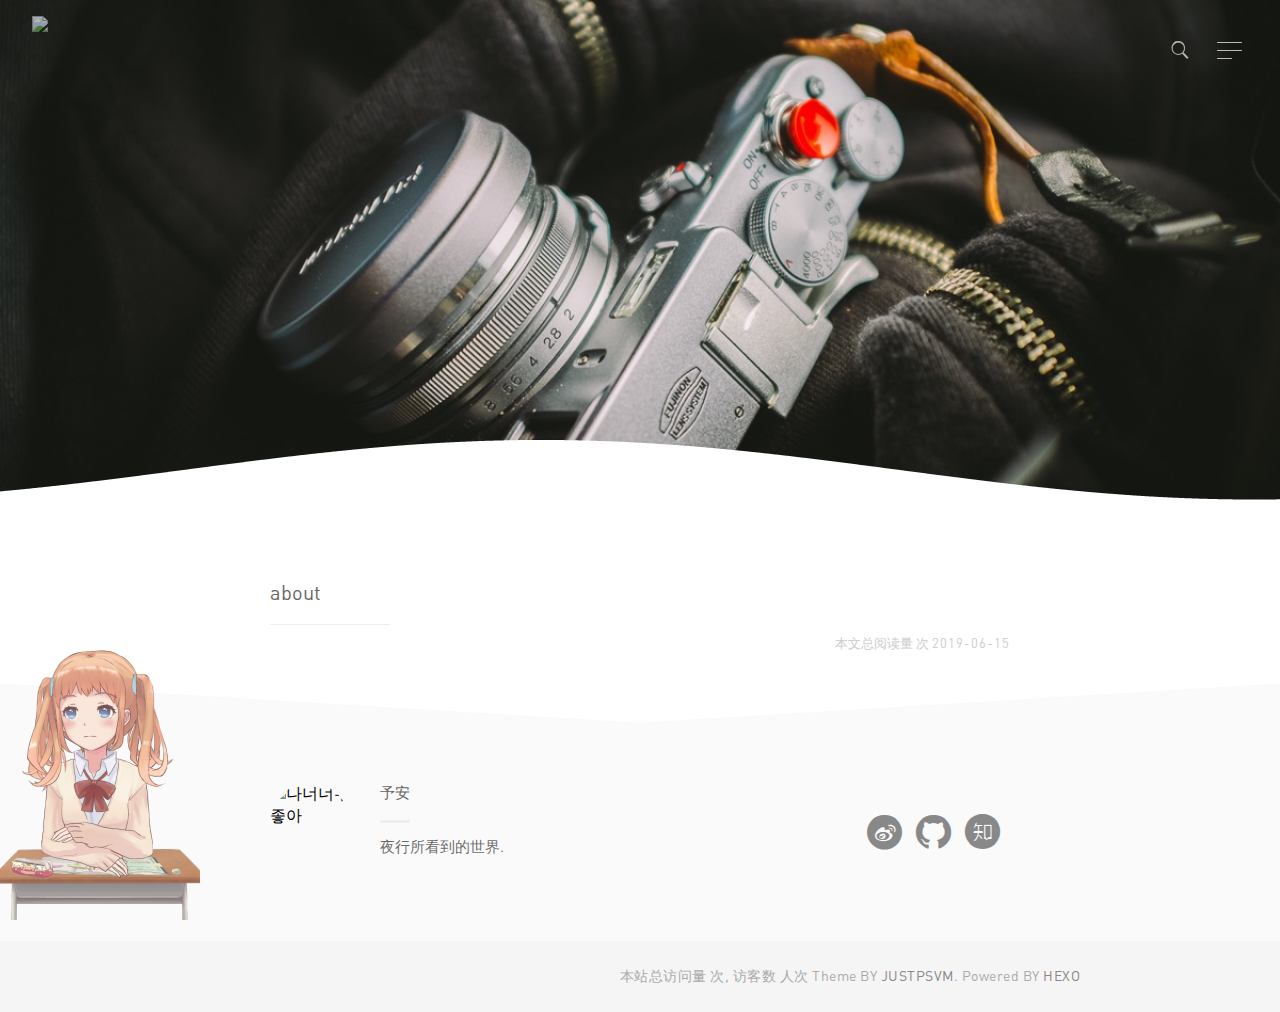
==== about/index.html @ a9973353 "Site updated: 2019-08-25 13:13:54" ====
<!DOCTYPE html>
<html>
  <head><meta name="generator" content="Hexo 3.8.0">
    <meta charset="utf-8">
    
    <title>about | 予安</title>
    <meta name="viewport" content="width=device-width, initial-scale=1, maximum-scale=1">
    
    
      <link rel="icon" href="/d6.png">
    

    <link rel="stylesheet" href="/css/style.css">

    <link rel="stylesheet" href="/js/google-code-prettify/tomorrow-night-eighties.min.css">

  </head>

  <body>
<script src="/live2dw/lib/L2Dwidget.min.js?094cbace49a39548bed64abff5988b05"></script><script>L2Dwidget.init({"pluginRootPath":"live2dw/","pluginJsPath":"lib/","pluginModelPath":"assets/","tagMode":false,"debug":false,"model":{"jsonPath":"/live2dw/assets/assets/shizuku.model.json"},"display":{"position":"left","width":200,"height":350},"mobile":{"show":false},"react":{"opacity":0.7},"log":false});</script><script src="/live2dw/lib/L2Dwidget.min.js?094cbace49a39548bed64abff5988b05"></script><script>L2Dwidget.init({"pluginRootPath":"live2dw/","pluginJsPath":"lib/","pluginModelPath":"assets/","tagMode":false,"debug":false,"model":{"jsonPath":"/live2dw/assets/assets/shizuku.model.json"},"display":{"position":"left","width":200,"height":350},"mobile":{"show":false},"react":{"opacity":0.7},"log":false});</script></body></html>
<header>
	<a id="logo" href="/" title="予安">
	<img src="/d6.png" alt="予安"></a>
	
	
		<!--搜索栏-->
		<i class="js-toggle-search iconfont icon-search"></i>


<form class="js-search search-form search-form--modal" method="get" action="http://gushi.li" role="search">
	<div class="search-form__inner">
		<div>
			<i class="iconfont icon-search"></i>
			<input class="text-input" placeholder="请输入文章关键字" type="search">
		</div>
	</div>
</form>
	

	
		<!--侧边导航栏-->
		<a id="nav-toggle" href="#"><span></span></a>

<nav>
	<div class="menu-top-container">
		<ul id="menu-top" class="menu">
			
				
				<li class="current-menu-item">
					<a href="http://weibo.com/" target="_blank">微博</a>
				</li>
			
		</ul>
	</div>
</nav>
	

</header>
<div class="m-header ">
	<section id="hero1" class="hero">
		<div class="inner">
		</div>
	</section>
	
		<figure class="top-image" data-enable="true"></figure>
	
</div>

<!--文章列表-->
<div class="wrapper">
  
    <!--文章-->
<article>
	
  
    <h1 class="post-title" itemprop="name">
      about
    </h1>
  

	<div class="post-body mb">
		
	</div>
	<div class="meta split">
		
			<span>本文总阅读量 <span id="busuanzi_value_page_pv"></span> 次</span>
		
		<time class="post-date" datetime="2019-06-15T03:48:03.000Z" itemprop="datePublished">2019-06-15</time>
	</div>
</article>

<!--评论-->

	
<div class="ds-thread" data-thread-key data-title="about" data-url="https://lavandola.github.io/about/index.html"></div>
<script type="text/javascript">

var duoshuoQuery = {short_name:"yumemor"};
	(function() {
		var ds = document.createElement('script');
		ds.type = 'text/javascript';ds.async = true;
		ds.src = (document.location.protocol == 'https:' ? 'https:' : 'http:') + '//static.duoshuo.com/embed.js';
		ds.charset = 'UTF-8';
		(document.getElementsByTagName('head')[0]
		 || document.getElementsByTagName('body')[0]).appendChild(ds);
	})();
</script>


  
</div>


  <svg id="bigTriangleColor" width="100%" height="40" viewbox="0 0 100 102" preserveaspectratio="none">
    <path d="M0 0 L50 100 L100 0 Z"/>
  </svg>

  


  <div class="wrapper"></div>





<div class="fat-footer">
	<div class="wrapper">
		<div class="layout layout--center">
			<div class="layout__item palm-mb">
				<div class="media">
					<img class="headimg" src="https://c-ssl.duitang.com/uploads/item/201803/10/20180310125359_PhRS2.png" alt="나너너무좋아">
					<div class="media__body">
						<h4>予安</h4>
						<p class="site-description">夜行所看到的世界.</p>
					</div>
				</div>
				<div class="author-contact">
					<ul>
						
							
							<li>
				        		<a href="http://weibo.com/" target="_blank">
				        			
				        				<i class="iconfont icon-weibo"></i>
				        			
				        		</a>
				        	</li>
						
							
							<li>
				        		<a href="https://lavandola.github.io/" target="_blank">
				        			
				        				<i class="iconfont icon-github"></i>
				        			
				        		</a>
				        	</li>
						
							
							<li>
				        		<a href="https://www.zhihu.com/people/xiao-shi-de-mu-bei/activities" target="_blank">
				        			
										<i class="iconfont icon-zhihu"></i>
				        			
				        		</a>
				        	</li>
						
					</ul>
				</div>
			</div>
		</div>
	</div>
</div>

<footer class="footer" role="contentinfo">
	<div class="wrapper wrapper--wide split split--responsive">
		
			<span>本站总访问量 <span id="busuanzi_value_site_pv"></span> 次, 访客数 <span id="busuanzi_value_site_uv"></span> 人次</span>
		
		<span>Theme BY <a href="http://github.com/justpsvm">JUSTPSVM</a>. Powered BY <a href="http://hexo.io">HEXO </a></span>
	</div>
</footer>

	<!-－这里导入了 lib.js 里面涵盖了 jQuery 等框架 所以注释掉-->
	<!--<script src="http://lib.sinaapp.com/js/jquery/2.0/jquery.min.js"></script>-->
	<script src="/js/lib.js"></script>
	<script src="/js/google-code-prettify/prettify.js"></script>
	<script src="/js/module.js"></script>
	<script src="/js/script.js"></script>
	
		<script async src="http://busuanzi.ibruce.info/busuanzi/2.3/busuanzi.pure.mini.js"></script>
	
	<script type="text/javascript">
		//代码高亮
		$(document).ready(function(){
	 		$('pre').addClass('prettyprint linenums').attr('style', 'overflow:auto;');
   			prettyPrint();
		});
	
	
        <!-- 不蒜子统计 -->
        <span id="busuanzi_container_site_pv">
                本站总访问量<span id="busuanzi_value_site_pv"></span>次
        </span>
        <span class="post-meta-divider">|</span>
        <span id="busuanzi_container_site_uv" style='display:none'>
                本站访客数<span id="busuanzi_value_site_uv"></span>人
        </span>
        <script async src="/busuanzi.ibruce.info/busuanzi/2.3/busuanzi.pure.mini.js"></script>
  

	
	


<canvas class="fireworks" style="position: fixed;left: 0;top: 0;z-index: 1; pointer-events: none;" ></canvas> 
<script type="text/javascript" src="//cdn.bootcss.com/animejs/2.2.0/anime.min.js"></script> 
<script type="text/javascript" src="/js/fireworks.js"></script>
---- css/style.css ----
@font-face {
  font-family: "din";
  src: url("fonts/din.otf") format("opentype");
  font-weight: normal;
}
@font-face {
  font-family: iconfont;
  src: url("fonts/iconfont/iconfont.eot?t=1476587789");
  src: url("fonts/iconfont/iconfont.eot?t=1476587789#iefix") format('embedded-opentype'), url("fonts/iconfont/iconfont.woff?t=1476587789") format('woff'), url("fonts/iconfont/iconfont.ttf?t=1476587789") format('truetype'), url("fonts/iconfont/iconfont.svg?t=1476587789#iconfont") format('svg');
}
.iconfont {
  font-family: iconfont !important;
  font-size: 16px;
  font-style: normal;
  -webkit-font-smoothing: antialiased;
  -webkit-text-stroke-width: 0.2px;
  -moz-osx-font-smoothing: grayscale;
}
.icon-twitter:before {
  content: "\e600";
}
.icon-github:before {
  content: "\ee2c";
}
.icon-next:before {
  content: "\e619";
}
.icon-douban:before {
  content: "\e680";
}
.icon-icon:before {
  content: "\e610";
}
.icon-search:before {
  content: "\348d";
}
.icon-weixin:before {
  content: "\e60d";
}
.icon-weibo:before {
  content: "\e647";
}
.icon-zhihu:before {
  content: "\e63f";
}
* {
  margin: 0;
  padding: 0;
}
html,
body {
  height: 100%;
  width: 100%;
}
html {
  -webkit-box-sizing: border-box;
  -moz-box-sizing: border-box;
  box-sizing: border-box;
}
*,
*:before,
*:after {
  -webkit-box-sizing: inherit;
  -moz-box-sizing: inherit;
  box-sizing: inherit;
}
html {
  box-sizing: border-box;
  -webkit-box-sizing: border-box;
  -moz-box-sizing: border-box;
}
body {
  font-family: din, 'Hiragino Sans GB', 'Microsoft Yahei', Arial, sans-serif;
  font-size: 16px;
  background-color: #fff;
}
h1,
h2,
h3,
h4,
h5,
h6 {
  color: #666;
  font-weight: 300;
}
h1,
h2,
h3,
h4,
h5,
h6,
ul,
ol,
dl,
blockquote,
p,
address,
table,
fieldset,
figure,
pre {
  margin-bottom: 30px;
  margin-bottom: 1.875rem;
}
ol,
li {
  list-style: none;
}
a {
  color: #666;
  text-decoration: none;
}
abbr[title],
dfn[title] {
  cursor: help;
}
u,
ins {
  text-decoration: none;
}
ins {
  border-bottom: 1px solid;
}
@media screen and (max-width: 719px) {
  .p-header .p-image {
    padding-bottom: 73.4375%;
  }
}
.p-header {
  position: relative;
  display: block;
  width: 100%;
}
.p-header .p-image {
  display: block;
  width: 100%;
  padding-bottom: 550px;
  background: center center/cover no-repea;
}
.p-header #wave-canvas {
  position: absolute;
  bottom: -1px;
  left: 0;
  width: 100%;
  height: 100%;
  z-index: 0;
  pointer-events: none;
}
header {
  display: block;
  position: fixed;
  padding: 1em 0;
  top: 0;
  left: 0;
  height: 100px;
  width: 100%;
  -webkit-transition: all 500ms ease-in-out;
  transition: all 500ms ease-in-out;
  z-index: 2;
}
header #logo img {
  text-indent: -9999px;
  display: block;
  background-size: contain;
  height: 100%;
  width: auto;
}
header #logo {
  margin: 0 0 0 2em;
  text-indent: -9999px;
  display: block;
  background-size: contain;
  height: 100%;
  width: 150px;
  opacity: 0.68;
}
header.scrolled {
  background: rgba(255,255,255,0.3);
  -webkit-box-shadow: 0 1px 2px 0 rgba(0,0,0,0.15);
  -moz-box-shadow: 0 1px 2px 0 rgba(0,0,0,0.15);
  box-shadow: 0 1px 2px 0 rgba(0,0,0,0.15);
  height: 60px;
}
header.scrolled #nav-toggle {
  position: absolute;
  top: 30px;
  -webkit-transform: translateY(-15px);
  transform: translateY(-15px);
}
@media screen and (max-width: 719px) {
  .m-header .top-image {
    width: 100.5%;
    padding-bottom: 73.4375%;
  }
  .m-header {
    width: 99.5%;
  }
}
@media screen and (max-width: 719px) {
  .hero {
    height: 100%;
  }
}
.m-header {
  position: relative;
  display: block;
  width: 100%;
}
.m-header .top-image {
  display: block;
  width: 100%;
  padding-bottom: 550px;
  background: center center/cover no-repeat;
}
.m-header #wave-canvas {
  position: absolute;
  bottom: -1px;
  left: 0;
  width: 100%;
  height: 100%;
  z-index: 0;
  pointer-events: none;
}
.hero {
  text-align: center;
  position: absolute;
  width: 100%;
  overflow: hidden;
}
header.scrolled .js-toggle-search {
  position: absolute;
  top: 33px;
  -webkit-transform: translateY(-15px);
  transform: translateY(-15px);
  -webkit-transition: all 500ms ease-in-out;
  transition: all 500ms ease-in-out;
}
.js-toggle-search {
  font-size: 20px;
  position: relative;
  color: #bbb;
  z-index: 4;
  position: absolute;
  top: 37px;
  right: 90px;
  -webkit-transition: all 500ms ease-in-out;
  transition: all 500ms ease-in-out;
}
.js-toggle-search:hover {
  cursor: pointer;
  color: #666;
}
.search-form--modal {
  -webkit-transition: visibility 0.25s ease, opacity 0.25s ease;
  -moz-transition: visibility 0.25s ease, opacity 0.25s ease;
  -ms-transition: visibility 0.25s ease, opacity 0.25s ease;
  -o-transition: visibility 0.25s ease, opacity 0.25s ease;
  transition: visibility 0.25s ease, opacity 0.25s ease;
  overflow: hidden;
  z-index: 1;
  position: fixed;
  top: 0;
  right: 0;
  left: 0;
  bottom: 0;
  background: #fff;
  visibility: hidden;
  opacity: 0;
}
.search-form--modal .search-form__inner {
  max-width: 640px;
  padding: 0 20px;
  margin: auto;
  text-align: left;
  position: absolute;
  width: 100%;
  left: 0;
  right: 0;
  height: 85px;
  top: 0;
  bottom: 0;
}
.search-form.is-visible {
  visibility: visible;
  opacity: 1;
}
.search-form div {
  position: relative;
}
.search-form div i {
  font-size: 32px;
  font-size: 2rem;
  line-height: 1;
  color: #ddd;
  position: absolute;
  bottom: 12px;
  margin-top: -16px;
  left: 16px;
}
.search-form input {
  font-size: 24px;
  font-size: 1.5rem;
  background: #f5f5f5;
  padding: 12px 24px 12px 64px;
  width: 100%;
  -webkit-box-sizing: border-box;
  -webkit-appearance: none;
  -moz-box-sizing: border-box;
  box-sizing: border-box;
}
.search-form input::-webkit-input-placeholder {
  color: #ddd;
}
.search-form input:-moz-placeholder {
  color: #ddd;
}
.search-form input::-moz-placeholder {
  color: #ddd;
}
.search-form input:-ms-input-placeholder {
  color: #ddd;
}
.text-input {
  font-size: 14px;
  font-size: 0.875rem;
  background: #f1f2f2;
  border: 1px solid #eee;
  color: #666;
  border-radius: 3px;
  padding: 10px 12px;
}
.text-input:focus {
  background: #fff;
  color: #5b5e5f;
  border-color: #4f94cb;
  outline: none;
  box-shadow: 0 0 3px rgba(95,140,196,0.25);
}
.text-input:disabled {
  color: #aaa;
}
.text-input--small {
  padding: 8px 12px;
}
#nav-toggle {
  padding: 15px 35px 16px 0;
  z-index: 10;
  display: block;
  top: 35px;
  right: 2em;
  -webkit-transition: all 500ms ease-in-out;
  transition: all 500ms ease-in-out;
  position: absolute;
}
#nav-toggle span,
#nav-toggle span:after,
#nav-toggle span:before {
  text-align: center;
  cursor: pointer;
  border-radius: 0;
  height: 1px;
  width: 25px;
  background: #bbb;
  position: absolute;
  display: block;
  content: '';
  border-radius: 2px;
  -webkit-transition: all 200ms ease-in-out;
  transition: all 200ms ease-in-out;
}
#nav-toggle span {
  left: 4px;
}
#nav-toggle span:before {
  top: -8px;
}
#nav-toggle span:after {
  bottom: -8px;
  width: 15px;
}
#nav-toggle:hover span,
#nav-toggle:hover span:after,
#nav-toggle:hover span:before {
  background: #999;
}
#nav-toggle.active span {
  background-color: transparent;
  background: #333;
}
#nav-toggle.active span:after,
#nav-toggle.active span:before {
  top: 0;
  background: #fff;
}
#nav-toggle.active span:before {
  -webkit-transform: rotate(45deg);
  transform: rotate(45deg);
}
#nav-toggle.active span:after {
  -webkit-transform: rotate(-45deg);
  transform: rotate(-45deg);
  width: 25px;
}
nav {
  -webkit-transition: all 200ms ease-out;
  transition: all 200ms ease-out;
  position: fixed;
  top: 0;
  height: 100%;
  width: 300px;
  background: #333;
  right: -300px;
  z-index: 9;
  padding: 6em 0 0;
  box-sizing: border-box;
}
nav li {
  list-style: none;
}
nav a {
  display: block;
  padding: 5px 0;
  text-decoration: none;
  color: #fff;
  margin-bottom: 1.5em;
  -webkit-transition: all 150ms ease-in-out;
  transition: all 150ms ease-in-out;
}
nav a:hover {
  color: #ccc;
}
nav.open {
  right: 0;
}
nav ul li.current-menu-item a:after {
  content: "";
  position: absolute;
  width: 8px;
  height: 8px;
  right: 50px;
  margin-top: 9px;
  background: #8cc9ad;
  border-radius: 50%;
}
nav ul li.current-menu-item>a {
  color: #8cc9ad;
}
nav .menu {
  padding: 0px 50px;
}
nav .menu li {
  list-style: none;
}
nav a {
  display: block;
  padding: 5px 0;
  text-decoration: none;
  color: #fff;
  margin-bottom: 1.5em;
  -webkit-transition: all 150ms ease-in-out;
  transition: all 150ms ease-in-out;
}
.wrapper {
  max-width: 800px;
  padding: 0 30px;
  margin-left: auto;
  margin-right: auto;
}
.wrapper--wide {
  max-width: 940px;
}
.mb\+ {
  margin-bottom: 60px !important;
}
.mb\+\+ {
  margin-bottom: 120px !important;
}
.posts-list.posts-list--small {
  font-size: 13px;
  font-size: 0.8125rem;
  line-height: 20px;
}
.posts-list h2 {
  font-size: 18px;
  font-size: 1.125rem;
  line-height: 24px;
  font-weight: normal;
  margin-bottom: 7px;
}
.posts-list a {
  color: inherit;
}
.posts-list > li {
  list-style: none;
  position: relative;
}
.posts-list > li ~ li {
  padding-top: 30px;
  margin-top: 30px;
}
.posts-list > li time {
  font-size: 11px;
  text-transform: uppercase;
  letter-spacing: 1px;
  color: #777;
}
.post-status {
  font-size: 28px;
  line-height: 1;
  float: left;
  margin-left: -40px;
  margin-top: 0px;
  color: #666;
}
.post-status.post-status--large {
  font-size: inherit;
  margin-left: -40px;
  margin-top: 10px;
  color: #ddd;
}
.post-status.fa-lock {
  color: #ccc;
}
h2.no-background {
  position: relative;
  overflow: hidden;
}
h2.no-background span {
  display: inline-block;
  vertical-align: baseline;
  zoom: 1;
  position: relative;
  padding: 0 10px 0 0;
}
h2.no-background span:after {
  content: '';
  display: block;
  width: 800px;
  position: absolute;
  top: 0.73em;
  border-top: 1px solid #eee;
}
h2.no-background span:after {
  left: 100%;
}
.post-time {
  max-width: 50%;
  font-size: 12px;
  font-weight: 400;
  line-height: 28px;
  color: #333;
  position: absolute;
  top: 0;
  right: 0;
  background-color: #fff;
  padding-left: 10px;
}
.mask {
  cursor: text;
  width: 50px;
  height: 50px;
  background: #f0f0f0;
  background-size: cover;
  background-position: center;
  position: relative;
  float: left;
  border-radius: 50%;
  margin: 0 10px 0 0;
}
.type i {
  position: absolute;
  border-radius: 50%;
  font-size: 25px;
  text-align: center;
  color: rgba(0,0,0,0.5);
  width: 50px;
  height: 50px;
  line-height: 50px;
  background: rgba(255,255,255,0.5);
}
.type i:hover {
  color: rgba(0,0,0,0.3);
}
.pagination {
  text-align: center;
  width: 150px;
  margin: 0 auto;
}
.pagination i {
  font-size: 40px;
}
@media screen and (max-width: 719px) {
  .fat-footer .yc {
    display: none;
  }
  #social-share {
    display: none;
  }
  .comments-list .children li {
    padding-left: 20px;
  }
  h2.no-background span {
    width: 140px;
    text-overflow: ellipsis;
    white-space: nowrap;
    overflow: hidden;
  }
}
@media screen and (max-width: 719px) {
  .fat-footer__social {
    text-align: center;
  }
  .post-status {
    font-size: 40px;
    margin-left: 5px;
    margin-top: -40px;
  }
  .linkpage ul li ul li {
    width: 100% !important;
  }
  .linkpage ul li ul li a {
    width: 100% !important;
    margin-left: 0px !important;
  }
  .chat_content .bub {
    width: 90% !important;
  }
  #social-share {
    float: none !important;
    margin: 0 auto !important;
  }
  .btn-slide {
    float: none !important;
    text-align: center;
    margin-top: 10px;
  }
}
article .post-title {
  font-size: 20px;
  font-weight: 400;
  margin-bottom: 20px;
  position: relative;
}
article .post-title:after {
  content: '';
  border-top: 1px solid #eee;
  width: 120px;
  position: absolute;
  left: 0;
  bottom: -20px;
}
article .post-title a {
  font-size: 32px;
  font-size: 2rem;
  line-height: 42px;
  font-weight: 300;
  color: #444;
  text-decoration: none;
}
article .post-title a:hover {
  text-decoration: none;
}
article .outer {
  zoom: 1;
}
article .outer :after {
  clear: both;
  content: '.';
  display: block;
  width: 0;
  height: 0;
  visibility: hidden;
}
article .post-author {
  height: 30px;
  margin-top: 10px;
}
article .post-author a {
  display: inline-block;
  float: right;
  text-decoration: none;
}
.mb {
  margin: 30px 0 !important;
}
article .post-body p {
  font-size: 15px;
  line-height: 27px;
  color: rgba(2,0,0,0.6);
}
article .post-body >:last-child {
  margin-bottom: 0;
}
article .post-body img {
  max-width: 100%;
  height: auto;
}
article .post-body p {
  margin-bottom: 30px;
}
article .post-body p + h1,
article .post-body p + h2,
article .post-body p + h3,
article .post-body p + h4,
article .post-body p + h5,
article .post-body p + h6 {
  margin-top: 40px;
  margin-bottom: 30px;
}
article .post-body h2 {
  font-size: 30px;
  font-size: 1.875rem;
  line-height: 40px;
}
article .post-body h2 {
  font-size: 27px;
  font-size: 1.6875rem;
  line-height: 37px;
}
article .post-body h3 {
  font-size: 20px;
  line-height: 34px;
  color: #aaa;
  display: table;
  white-space: nowrap;
  border-spacing: 20px 0;
}
article .post-body h3:before,
article .post-body h3:after {
  content: "";
  display: table-cell;
  width: 50%;
  background: -webkit-linear-gradient(#eee, #eee) repeat-x left center;
  background: -moz-linear-gradient(#eee, #eee) repeat-x left center;
  background: -ms-linear-gradient(#eee, #eee) repeat-x left center;
  background: linear-gradient(#eee, #eee) repeat-x left center;
  background-size: 1px 1px;
}
article .post-body h4 {
  font-size: 18px;
  font-size: 1.125rem;
  line-height: 28px;
}
article .post-body h5,
article .post-body h6 {
  text-transform: uppercase;
}
article .post-body ul,
article .post-body ol {
  font-size: 15px;
  padding: 5px 20px;
  list-style: none;
  border-radius: 3px;
}
article .post-body ul li,
article .post-body ol li {
  font-size: 15px;
  padding: 10px 0 10px 25px;
  list-style-type: none;
}
article .post-body ul li:before,
article .post-body ol li:before {
  float: left;
  vertical-align: middle;
  margin-right: 10px;
  margin-left: -25px;
  color: #ddd;
}
article .post-body ul li:before {
  color: #efefef;
  font-size: 11px;
  font-size: 0.6875rem;
  content: "\e60d";
  font-family: iconfont;
}
article .post-body ol {
  counter-reset: ol-counter;
}
article .post-body ol li:before {
  content: counter(ol-counter) ".";
  counter-increment: ol-counter;
}
article .post-body blockquote {
  font-size: 18px;
  font-size: 1rem;
  line-height: 36px;
  font-weight: 300;
  color: #aaa;
  padding-left: 55px;
  margin-bottom: 30px;
  position: relative;
}
article .post-body blockquote:last-child {
  margin-bottom: 0;
}
article .post-body blockquote:before {
  font-size: 60px;
  font-size: 3.5rem;
  content: '\201C';
  color: #ddd;
  font-family: Georgia, "Times New Roman", Times, serif;
  position: absolute;
  top: 15px;
  left: 10px;
}
article table {
  width: 100%;
  max-width: 65em;
  border: 1px solid #dedede;
  margin: 15px auto;
  border-collapse: collapse;
  empty-cells: show;
}
article table th,
article table td {
  height: 35px;
  border: 1px solid #dedede;
  padding: 0 10px;
}
article table th {
  font-weight: bold;
  text-align: center !important;
  background: rgba(158,188,226,0.2);
  white-space: nowrap;
}
article table tbody tr:nth-child(2n) {
  background: rgba(158,188,226,0.12);
}
article table td:nth-child(1) {
  white-space: nowrap;
}
article table tr:hover {
  background: #efefef;
}
article .table-area {
  overflow: auto;
}
.meta,
.post-date {
  font-size: 13px;
  color: #ccc;
  text-transform: uppercase;
  margin-bottom: 30px;
}
.meta time,
.post-date time {
  letter-spacing: 1px;
}
.meta a,
.post-date a {
  margin-right: 5px;
  color: #ccc;
}
#bigTriangleColor {
  display: block;
  background: #fafafa;
}
#bigTriangleColor path {
  fill: #fff;
  stroke: #fff;
}
svg:not(:root) {
  overflow: hidden;
}
#social-share {
  width: 50px;
  float: right;
  cursor: pointer;
}
#social-share i {
  margin-right: 5px;
}
#social ul {
  text-align: center;
  margin: 0 auto;
  width: 100%;
  height: 60px;
  background-color: #fafafa;
}
#social ul li i {
  font-size: 25px;
  line-height: 63px;
  text-align: center;
  color: #888;
  cursor: pointer;
}
#social ul li {
  display: inline-table;
  width: 70px;
}
a[data-tooltip] {
  position: relative;
}
a[data-tooltip]::before,
a[data-tooltip]::after {
  position: absolute;
  display: none;
  opacity: 0.85;
}
a[data-tooltip]::before {
  content: attr(data-tooltip);
  background: rgba(0,0,0,0.8);
  color: #fff;
  font-size: 14px;
  padding: 5px 10px;
  border-radius: 3px;
  white-space: nowrap;
  text-decoration: none;
}
a[data-tooltip]::after {
  width: 0;
  height: 0;
  border: 6px solid transparent;
  content: '';
}
a[data-tooltip]:hover::before,
a[data-tooltip]:hover::after {
  display: block;
}
a[data-tooltip][data-placement="top"]::before {
  bottom: 100%;
  left: -16px;
  margin-bottom: 16px;
}
a[data-tooltip][data-placement="top"]::after {
  border-top-color: rgba(0,0,0,0.8);
  border-bottom: none;
  bottom: 100%;
  left: 7px;
  margin-bottom: 10px;
}
@media screen and (max-width: 719px) {
  .palm-m {
    margin: 30px !important;
  }
  .palm-mt {
    margin-top: 30px !important;
  }
  .palm-mr {
    margin-right: 30px !important;
  }
  .palm-mb {
    margin-bottom: 30px !important;
  }
  .palm-ml {
    margin-left: 30px !important;
  }
  .palm-mh {
    margin-right: 30px !important;
    margin-left: 30px !important;
  }
  .palm-mv {
    margin-top: 30px !important;
    margin-bottom: 30px !important;
  }
}
@media screen and (min-width: 720px) and (max-width: 1023px) {
  .lap-m {
    margin: 30px !important;
  }
  .lap-mt {
    margin-top: 30px !important;
  }
  .lap-mr {
    margin-right: 30px !important;
  }
  .lap-mb {
    margin-bottom: 30px !important;
  }
  .lap-ml {
    margin-left: 30px !important;
  }
  .lap-mh {
    margin-right: 30px !important;
    margin-left: 30px !important;
  }
  .lap-mv {
    margin-top: 30px !important;
    margin-bottom: 30px !important;
  }
}
@media screen and (min-width: 720px) {
  .lap-and-up-m {
    margin: 30px !important;
  }
  .lap-and-up-mt {
    margin-top: 30px !important;
  }
  .lap-and-up-mr {
    margin-right: 30px !important;
  }
  .lap-and-up-mb {
    margin-bottom: 30px !important;
  }
  .lap-and-up-ml {
    margin-left: 30px !important;
  }
  .lap-and-up-mh {
    margin-right: 30px !important;
    margin-left: 30px !important;
  }
  .lap-and-up-mv {
    margin-top: 30px !important;
    margin-bottom: 30px !important;
  }
}
@media screen and (max-width: 1023px) {
  .portable-m {
    margin: 30px !important;
  }
  .portable-mt {
    margin-top: 30px !important;
  }
  .portable-mr {
    margin-right: 30px !important;
  }
  .portable-mb {
    margin-bottom: 30px !important;
  }
  .portable-ml {
    margin-left: 30px !important;
  }
  .portable-mh {
    margin-right: 30px !important;
    margin-left: 30px !important;
  }
  .portable-mv {
    margin-top: 30px !important;
    margin-bottom: 30px !important;
  }
}
@media screen and (min-width: 1024px) {
  .desk-m {
    margin: 30px !important;
  }
  .desk-mt {
    margin-top: 30px !important;
  }
  .desk-mr {
    margin-right: 30px !important;
  }
  .desk-mb {
    margin-bottom: 30px !important;
  }
  .desk-ml {
    margin-left: 30px !important;
  }
  .desk-mh {
    margin-right: 30px !important;
    margin-left: 30px !important;
  }
  .desk-mv {
    margin-top: 30px !important;
    margin-bottom: 30px !important;
  }
}
.fat-footer {
  background: #fafafa;
  padding-bottom: 60px;
  padding-top: 60px;
}
.fat-footer h4 {
  font-size: 15px;
  font-weight: normal;
  position: relative;
  margin-bottom: 30px;
}
.fat-footer h4:after {
  content: '';
  border-top: 3px solid #eee;
  width: 30px;
  position: absolute;
  bottom: -20px;
  left: 0;
}
.layout {
  list-style: none;
  margin: 0;
  padding: 0;
  margin-left: -20px;
}
.layout__item {
  display: inline-block;
  padding-left: 20px;
  vertical-align: top;
  width: 100%;
}
.layout__item>.media {
  width: 80%;
}
.layout--force .layout__item {
  float: left;
}
.media {
  display: block;
}
.media__img {
  float: left;
  margin-right: 30px;
}
.media__img > img {
  display: block;
}
.media__body {
  width: 60%;
  overflow: hidden;
  display: block;
}
.media__body,
.media__body >:last-child {
  margin-bottom: 0;
}
.media--small > .media__img {
  margin-right: 15px;
}
.clearfix:after,
.box:after,
.media:after,
.split:after,
.layout--force:after {
  content: "";
  display: table;
  clear: both;
}
.media__body {
  width: 60%;
  overflow: hidden;
  display: block;
}
.media__body,
.media__body >:last-child {
  margin-bottom: 0;
}
.headimg {
  width: 80px;
  height: 80px;
  float: left;
  border-radius: 50%;
  margin-right: 30px;
}
.site-description {
  font-size: 15px;
  line-height: 27px;
  color: rgba(2,0,0,0.6);
}
.author-contact {
  width: 20%;
  display: inline-block;
  float: right;
  margin-top: -50px;
}
.author-contact ul {
  list-style: none;
}
.author-contact ul li {
  display: inline-block;
}
.author-contact ul li i {
  font-size: 35px;
  color: #888;
  margin: 0 5px;
}
@media screen and (min-width: 720px) {
  .footer {
    bottom: 0;
    right: 0;
    left: 0;
  }
}
@media screen and (max-width: 719px) {
  .split--responsive {
    text-align: center;
  }
  .split--responsive .split__title {
    display: block;
    text-align: center;
    margin-bottom: 12px;
    float: none;
  }
}
@media screen and (max-width: 1023px) {
  .split--responsive-portable {
    text-align: center;
  }
  .split--responsive-portable .split__title {
    display: block;
    text-align: center;
    margin-bottom: 12px;
    float: none;
  }
}
.footer {
  font-size: 14px;
  font-size: 0.875rem;
  letter-spacing: 0.5px;
  background: #f5f5f5;
  color: #aaa;
  padding: 26px 0;
}
.footer a {
  color: #888;
}
.split {
  text-align: right;
}
footer .wrapper {
  max-width: 800px;
  padding: 0 30px;
  margin-left: auto;
  margin-right: auto;
}
footer .wrapper--wide {
  max-width: 940px;
}
---- js/google-code-prettify/tomorrow-night-eighties.min.css ----
/*! Color themes for Google Code Prettify | MIT License | github.com/jmblog/color-themes-for-google-code-prettify */
.prettyprint{background:#2d2d2d;font-family:Menlo,Bitstream Vera Sans Mono,DejaVu Sans Mono,Monaco,Consolas,monospace;border:0!important}.pln{color:#ccc}ol.linenums{margin-top:0;margin-bottom:0;color:#999}li.L0,li.L1,li.L2,li.L3,li.L4,li.L5,li.L6,li.L7,li.L8,li.L9{padding-left:1em;background-color:#2d2d2d;list-style-type:decimal}@media screen{.str{color:#9c9}.kwd{color:#c9c}.com{color:#999}.typ{color:#69c}.lit{color:#f99157}.pun{color:#ccc}.opn{color:#ccc}.clo{color:#ccc}.tag{color:#f2777a}.atn{color:#f99157}.atv{color:#6cc}.dec{color:#f99157}.var{color:#f2777a}.fun{color:#69c}}
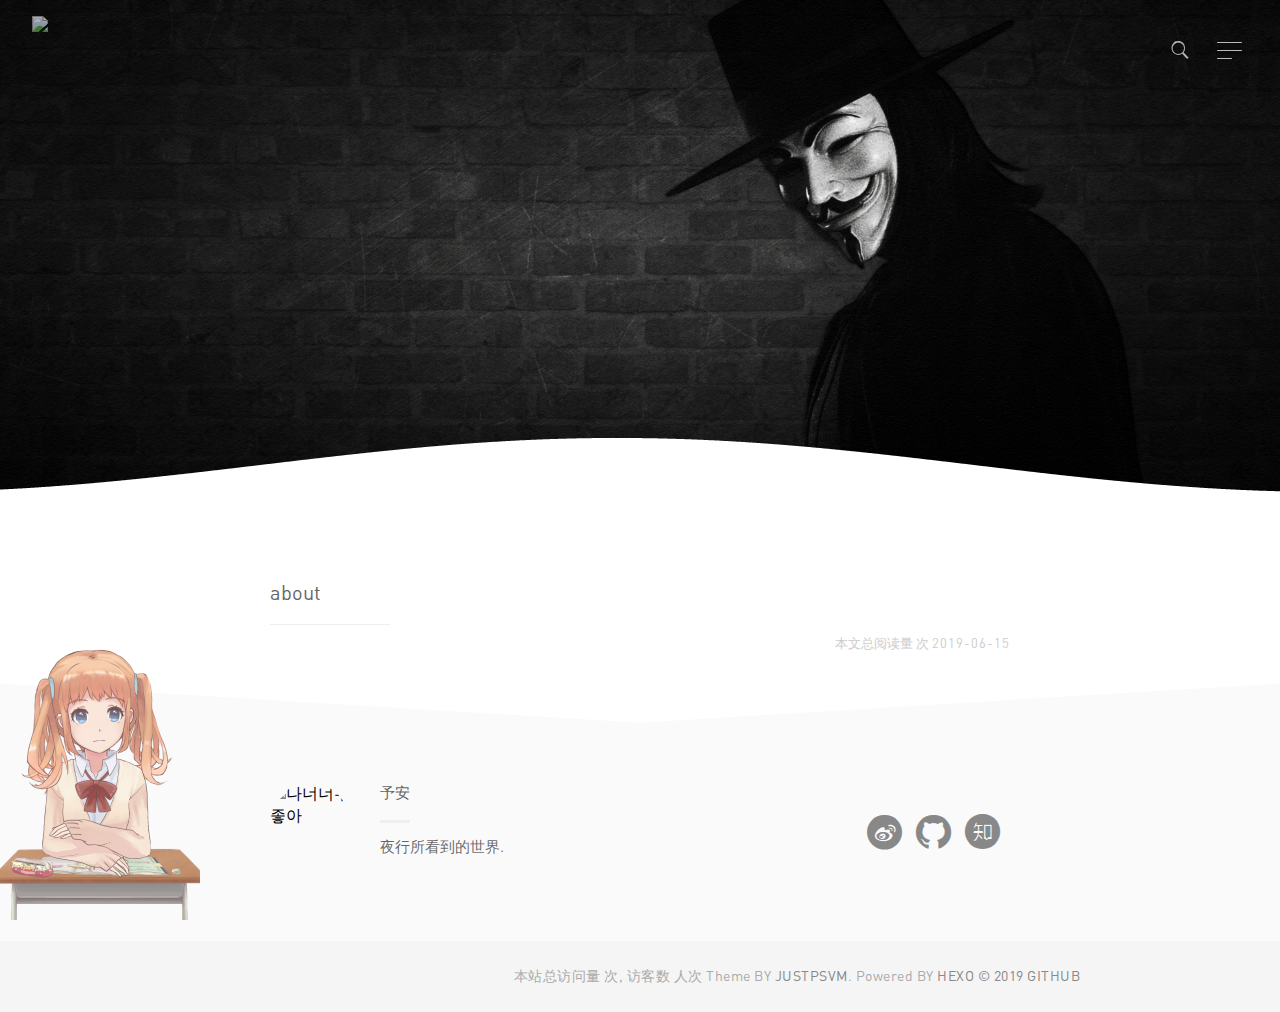
==== commit 210d6271: "Site updated: 2019-08-25 13:39:51" ====
--- a/about/index.html
+++ b/about/index.html
@@ -177,7 +177,7 @@
 		
 			<span>本站总访问量 <span id="busuanzi_value_site_pv"></span> 次, 访客数 <span id="busuanzi_value_site_uv"></span> 人次</span>
 		
-		<span>Theme BY <a href="http://github.com/justpsvm">JUSTPSVM</a>. Powered BY <a href="http://hexo.io">HEXO </a></span>
+		<span>Theme BY <a href="http://github.com/justpsvm">JUSTPSVM</a>. Powered BY <a href="http://hexo.io">HEXO © 2019 GITHUB</a></span>
 	</div>
 </footer>
 
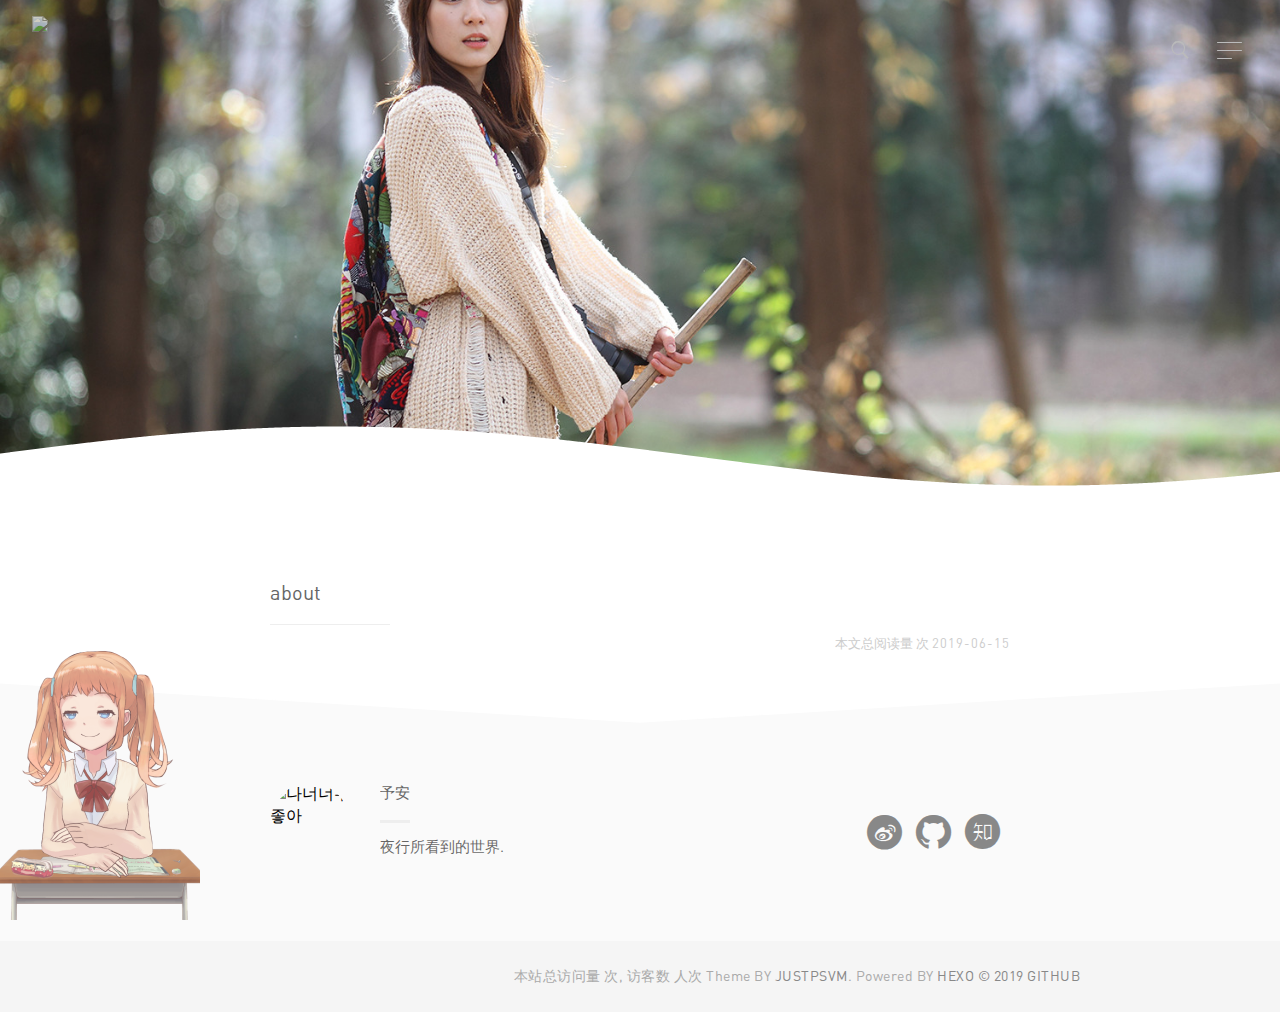
==== commit 27b9b367: "Site updated: 2019-08-25 13:45:38" ====
--- a/about/index.html
+++ b/about/index.html
@@ -3,7 +3,7 @@
   <head><meta name="generator" content="Hexo 3.8.0">
     <meta charset="utf-8">
     
-    <title>about | 予安</title>
+    <title>about | 予安 - 夜行所看到的世界</title>
     <meta name="viewport" content="width=device-width, initial-scale=1, maximum-scale=1">
     
     
@@ -19,8 +19,8 @@
   <body>
 <script src="/live2dw/lib/L2Dwidget.min.js?094cbace49a39548bed64abff5988b05"></script><script>L2Dwidget.init({"pluginRootPath":"live2dw/","pluginJsPath":"lib/","pluginModelPath":"assets/","tagMode":false,"debug":false,"model":{"jsonPath":"/live2dw/assets/assets/shizuku.model.json"},"display":{"position":"left","width":200,"height":350},"mobile":{"show":false},"react":{"opacity":0.7},"log":false});</script><script src="/live2dw/lib/L2Dwidget.min.js?094cbace49a39548bed64abff5988b05"></script><script>L2Dwidget.init({"pluginRootPath":"live2dw/","pluginJsPath":"lib/","pluginModelPath":"assets/","tagMode":false,"debug":false,"model":{"jsonPath":"/live2dw/assets/assets/shizuku.model.json"},"display":{"position":"left","width":200,"height":350},"mobile":{"show":false},"react":{"opacity":0.7},"log":false});</script></body></html>
 <header>
-	<a id="logo" href="/" title="予安">
-	<img src="/d6.png" alt="予安"></a>
+	<a id="logo" href="/" title="予安 - 夜行所看到的世界">
+	<img src="/d6.png" alt="予安 - 夜行所看到的世界"></a>
 	
 	
 		<!--搜索栏-->
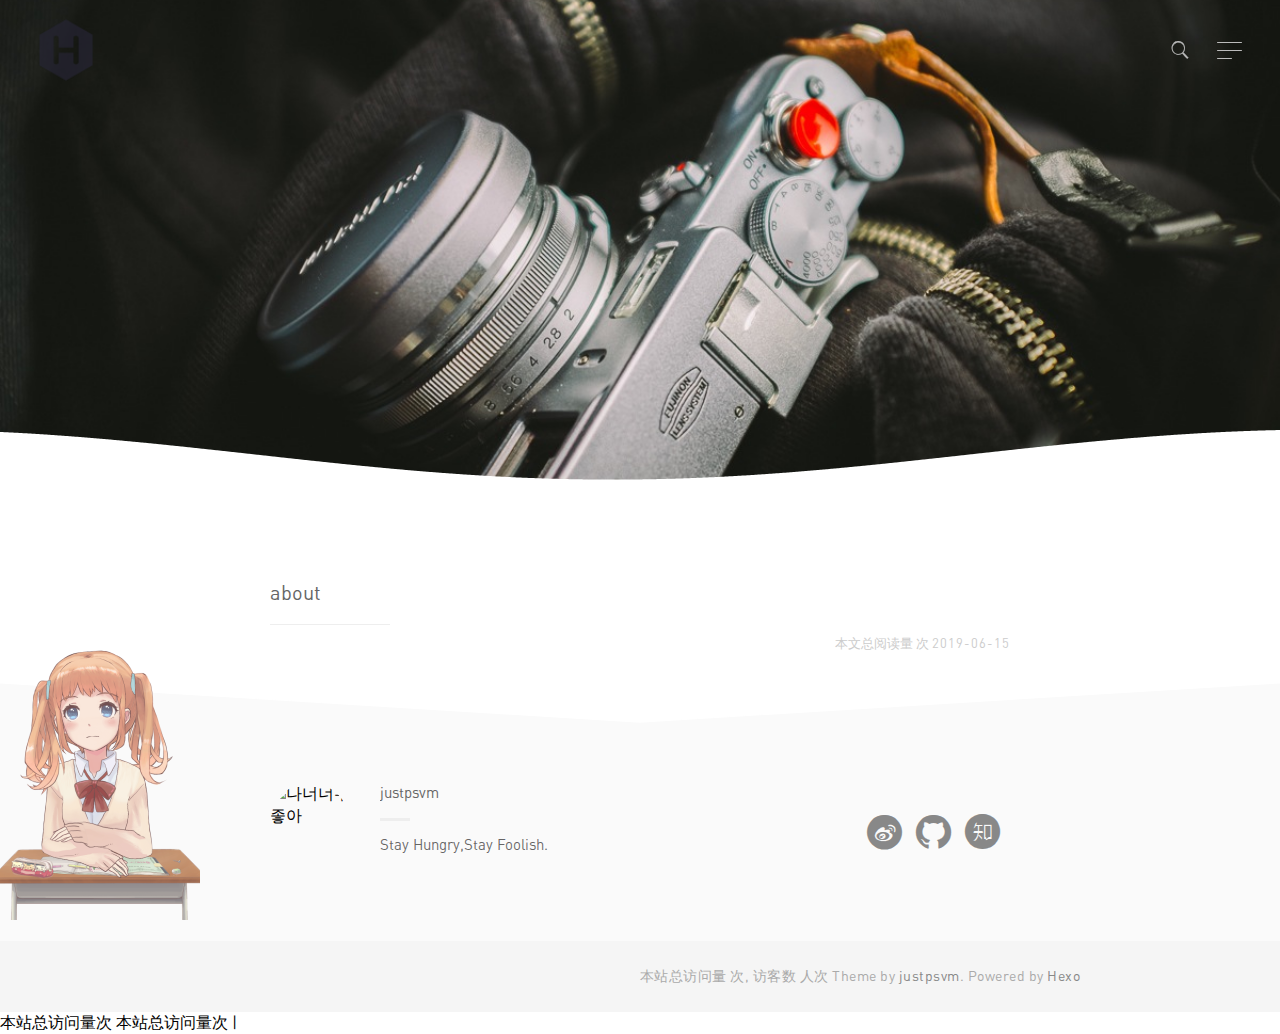
==== commit 80a8d8cb: "Site updated: 2019-08-25 16:29:52" ====
--- a/about/index.html
+++ b/about/index.html
@@ -3,11 +3,11 @@
   <head><meta name="generator" content="Hexo 3.8.0">
     <meta charset="utf-8">
     
-    <title>about | 予安 - 夜行所看到的世界</title>
+    <title>about | Pure MX</title>
     <meta name="viewport" content="width=device-width, initial-scale=1, maximum-scale=1">
     
     
-      <link rel="icon" href="/d6.png">
+      <link rel="icon" href="/favicon.png">
     
 
     <link rel="stylesheet" href="/css/style.css">
@@ -19,8 +19,8 @@
   <body>
 <script src="/live2dw/lib/L2Dwidget.min.js?094cbace49a39548bed64abff5988b05"></script><script>L2Dwidget.init({"pluginRootPath":"live2dw/","pluginJsPath":"lib/","pluginModelPath":"assets/","tagMode":false,"debug":false,"model":{"jsonPath":"/live2dw/assets/assets/shizuku.model.json"},"display":{"position":"left","width":200,"height":350},"mobile":{"show":false},"react":{"opacity":0.7},"log":false});</script><script src="/live2dw/lib/L2Dwidget.min.js?094cbace49a39548bed64abff5988b05"></script><script>L2Dwidget.init({"pluginRootPath":"live2dw/","pluginJsPath":"lib/","pluginModelPath":"assets/","tagMode":false,"debug":false,"model":{"jsonPath":"/live2dw/assets/assets/shizuku.model.json"},"display":{"position":"left","width":200,"height":350},"mobile":{"show":false},"react":{"opacity":0.7},"log":false});</script></body></html>
 <header>
-	<a id="logo" href="/" title="予安 - 夜行所看到的世界">
-	<img src="/d6.png" alt="予安 - 夜行所看到的世界"></a>
+	<a id="logo" href="/" title="Pure MX">
+	<img src="/favicon.png" alt="Pure MX"></a>
 	
 	
 		<!--搜索栏-->
@@ -31,7 +31,7 @@
 	<div class="search-form__inner">
 		<div>
 			<i class="iconfont icon-search"></i>
-			<input class="text-input" placeholder="请输入文章关键字" type="search">
+			<input class="text-input" placeholder="Enter Key..." type="search">
 		</div>
 	</div>
 </form>
@@ -47,7 +47,7 @@
 			
 				
 				<li class="current-menu-item">
-					<a href="http://weibo.com/" target="_blank">微博</a>
+					<a href="http://weibo.com/" target="_blank">Weibo</a>
 				</li>
 			
 		</ul>
@@ -129,10 +129,10 @@
 		<div class="layout layout--center">
 			<div class="layout__item palm-mb">
 				<div class="media">
-					<img class="headimg" src="https://c-ssl.duitang.com/uploads/item/201803/10/20180310125359_PhRS2.png" alt="나너너무좋아">
+					<img class="headimg" src="https://imgchr.github.la/steve.jpeg" alt="나너너무좋아">
 					<div class="media__body">
-						<h4>予安</h4>
-						<p class="site-description">夜行所看到的世界.</p>
+						<h4>justpsvm</h4>
+						<p class="site-description">Stay Hungry,Stay Foolish.</p>
 					</div>
 				</div>
 				<div class="author-contact">
@@ -149,7 +149,7 @@
 						
 							
 							<li>
-				        		<a href="https://lavandola.github.io/" target="_blank">
+				        		<a href="https://github.com/" target="_blank">
 				        			
 				        				<i class="iconfont icon-github"></i>
 				        			
@@ -158,7 +158,7 @@
 						
 							
 							<li>
-				        		<a href="https://www.zhihu.com/people/xiao-shi-de-mu-bei/activities" target="_blank">
+				        		<a href="https://www.zhihu.com/" target="_blank">
 				        			
 										<i class="iconfont icon-zhihu"></i>
 				        			
@@ -177,7 +177,7 @@
 		
 			<span>本站总访问量 <span id="busuanzi_value_site_pv"></span> 次, 访客数 <span id="busuanzi_value_site_uv"></span> 人次</span>
 		
-		<span>Theme BY <a href="http://github.com/justpsvm">JUSTPSVM</a>. Powered BY <a href="http://hexo.io">HEXO © 2019 GITHUB</a></span>
+		<span>Theme by <a href="http://github.com/justpsvm">justpsvm</a>. Powered by <a href="http://hexo.io">Hexo</a></span>
 	</div>
 </footer>
 
@@ -196,14 +196,15 @@
 	 		$('pre').addClass('prettyprint linenums').attr('style', 'overflow:auto;');
    			prettyPrint();
 		});
-	
+	<script async src="//busuanzi.ibruce.info/busuanzi/2.3/busuanzi.pure.mini.js"></script>
+            <span id="busuanzi_container_site_pv">本站总访问量<span id="busuanzi_value_site_pv"></span>次</span> 
 	
         <!-- 不蒜子统计 -->
         <span id="busuanzi_container_site_pv">
                 本站总访问量<span id="busuanzi_value_site_pv"></span>次
         </span>
         <span class="post-meta-divider">|</span>
-        <span id="busuanzi_container_site_uv" style='display:none'>
+        <span id="busuanzi_container_site_uv" style="display:none">
                 本站访客数<span id="busuanzi_value_site_uv"></span>人
         </span>
         <script async src="/busuanzi.ibruce.info/busuanzi/2.3/busuanzi.pure.mini.js"></script>
@@ -212,7 +213,3 @@
 	
 	
 
-
-<canvas class="fireworks" style="position: fixed;left: 0;top: 0;z-index: 1; pointer-events: none;" ></canvas> 
-<script type="text/javascript" src="//cdn.bootcss.com/animejs/2.2.0/anime.min.js"></script> 
-<script type="text/javascript" src="/js/fireworks.js"></script>
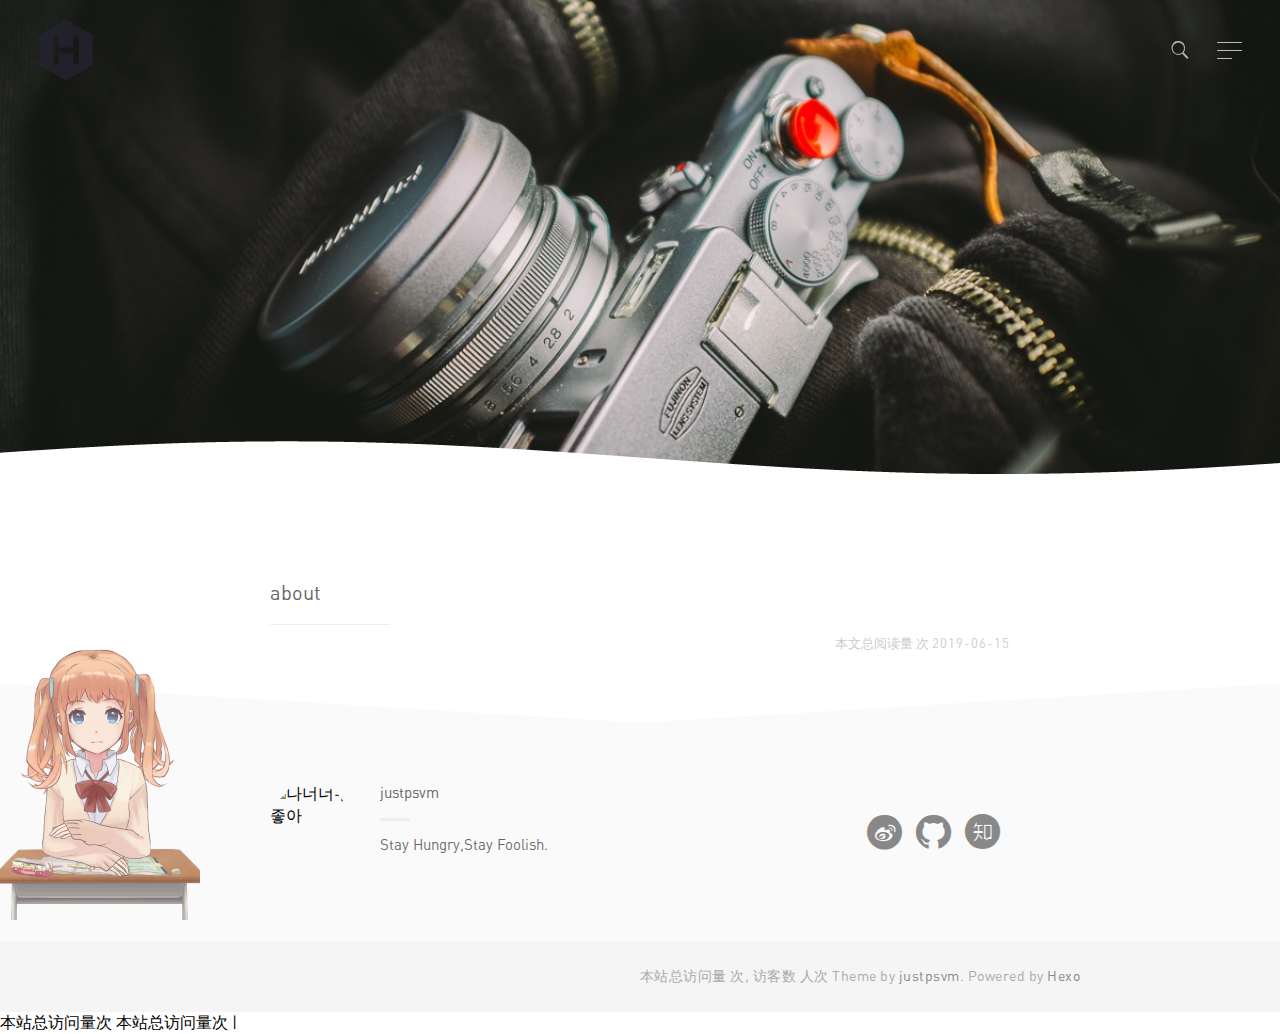
==== commit e6965c82: "Site updated: 2019-08-25 17:19:36" ====
--- a/about/index.html
+++ b/about/index.html
@@ -3,7 +3,7 @@
   <head><meta name="generator" content="Hexo 3.8.0">
     <meta charset="utf-8">
     
-    <title>about | Pure MX</title>
+    <title>about | 予安</title>
     <meta name="viewport" content="width=device-width, initial-scale=1, maximum-scale=1">
     
     
@@ -19,8 +19,8 @@
   <body>
 <script src="/live2dw/lib/L2Dwidget.min.js?094cbace49a39548bed64abff5988b05"></script><script>L2Dwidget.init({"pluginRootPath":"live2dw/","pluginJsPath":"lib/","pluginModelPath":"assets/","tagMode":false,"debug":false,"model":{"jsonPath":"/live2dw/assets/assets/shizuku.model.json"},"display":{"position":"left","width":200,"height":350},"mobile":{"show":false},"react":{"opacity":0.7},"log":false});</script><script src="/live2dw/lib/L2Dwidget.min.js?094cbace49a39548bed64abff5988b05"></script><script>L2Dwidget.init({"pluginRootPath":"live2dw/","pluginJsPath":"lib/","pluginModelPath":"assets/","tagMode":false,"debug":false,"model":{"jsonPath":"/live2dw/assets/assets/shizuku.model.json"},"display":{"position":"left","width":200,"height":350},"mobile":{"show":false},"react":{"opacity":0.7},"log":false});</script></body></html>
 <header>
-	<a id="logo" href="/" title="Pure MX">
-	<img src="/favicon.png" alt="Pure MX"></a>
+	<a id="logo" href="/" title="予安">
+	<img src="/favicon.png" alt="予安"></a>
 	
 	
 		<!--搜索栏-->
@@ -31,7 +31,7 @@
 	<div class="search-form__inner">
 		<div>
 			<i class="iconfont icon-search"></i>
-			<input class="text-input" placeholder="Enter Key..." type="search">
+			<input class="text-input" placeholder="请输入文章关键字" type="search">
 		</div>
 	</div>
 </form>
@@ -47,7 +47,7 @@
 			
 				
 				<li class="current-menu-item">
-					<a href="http://weibo.com/" target="_blank">Weibo</a>
+					<a href="http://weibo.com/" target="_blank">微博</a>
 				</li>
 			
 		</ul>
@@ -149,7 +149,7 @@
 						
 							
 							<li>
-				        		<a href="https://github.com/" target="_blank">
+				        		<a href="https://lavandola.github.io/" target="_blank">
 				        			
 				        				<i class="iconfont icon-github"></i>
 				        			
@@ -158,7 +158,7 @@
 						
 							
 							<li>
-				        		<a href="https://www.zhihu.com/" target="_blank">
+				        		<a href="https://www.zhihu.com/people/xiao-shi-de-mu-bei/activities" target="_blank">
 				        			
 										<i class="iconfont icon-zhihu"></i>
 				        			
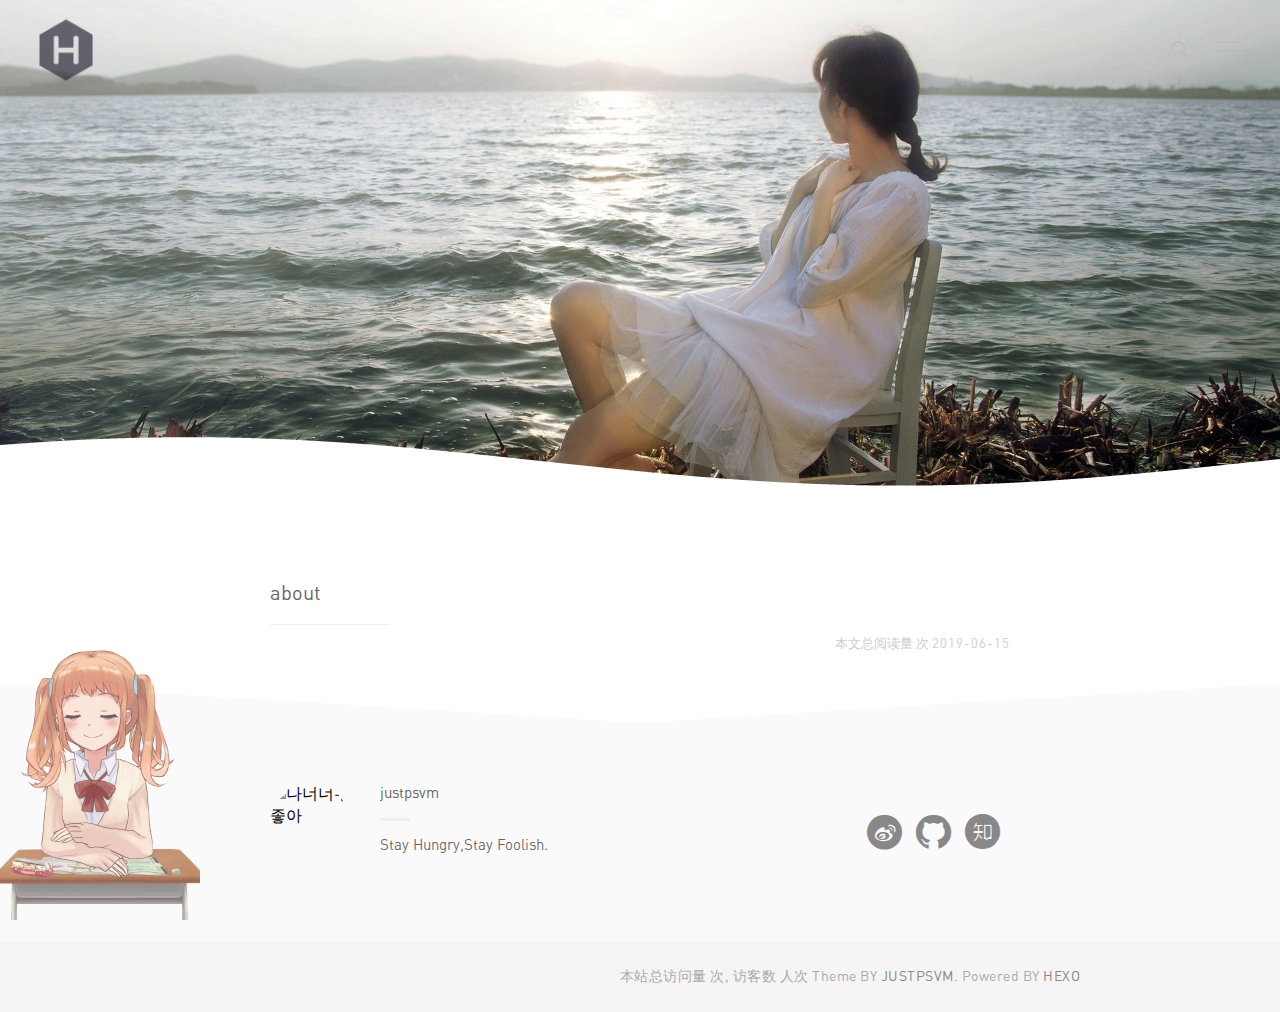
==== commit 4767db46: "Site updated: 2019-08-25 17:31:17" ====
--- a/about/index.html
+++ b/about/index.html
@@ -177,7 +177,7 @@
 		
 			<span>本站总访问量 <span id="busuanzi_value_site_pv"></span> 次, 访客数 <span id="busuanzi_value_site_uv"></span> 人次</span>
 		
-		<span>Theme by <a href="http://github.com/justpsvm">justpsvm</a>. Powered by <a href="http://hexo.io">Hexo</a></span>
+		<span>Theme BY <a href="http://github.com/justpsvm">JUSTPSVM</a>. Powered BY <a href="http://hexo.io">HEXO </a></span>
 	</div>
 </footer>
 
@@ -196,15 +196,14 @@
 	 		$('pre').addClass('prettyprint linenums').attr('style', 'overflow:auto;');
    			prettyPrint();
 		});
-	<script async src="//busuanzi.ibruce.info/busuanzi/2.3/busuanzi.pure.mini.js"></script>
-            <span id="busuanzi_container_site_pv">本站总访问量<span id="busuanzi_value_site_pv"></span>次</span> 
+	
 	
         <!-- 不蒜子统计 -->
         <span id="busuanzi_container_site_pv">
                 本站总访问量<span id="busuanzi_value_site_pv"></span>次
         </span>
         <span class="post-meta-divider">|</span>
-        <span id="busuanzi_container_site_uv" style="display:none">
+        <span id="busuanzi_container_site_uv" style='display:none'>
                 本站访客数<span id="busuanzi_value_site_uv"></span>人
         </span>
         <script async src="/busuanzi.ibruce.info/busuanzi/2.3/busuanzi.pure.mini.js"></script>
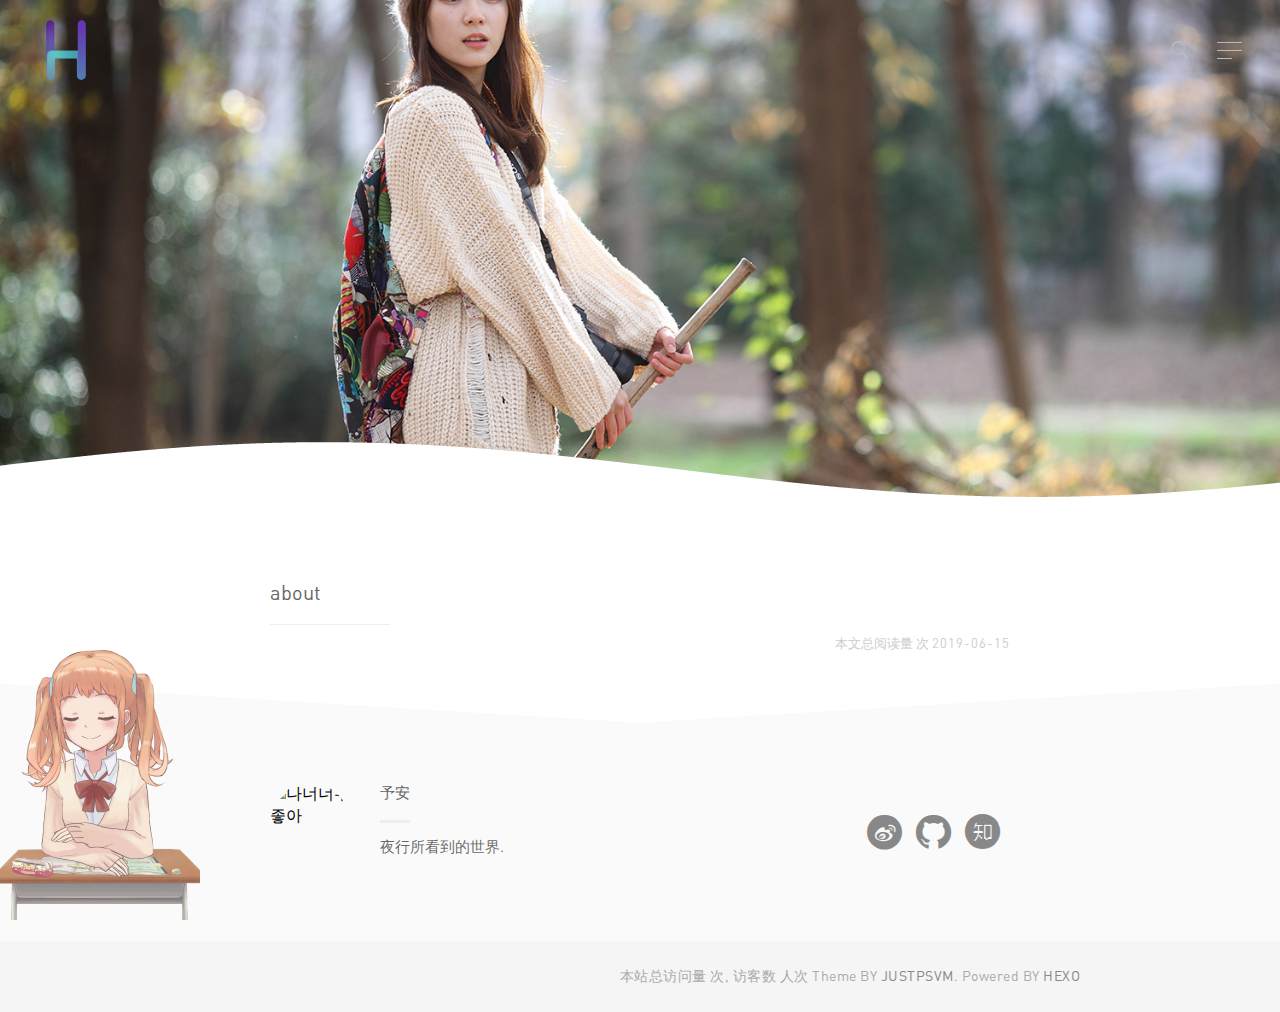
==== commit 811ffe76: "Site updated: 2019-08-25 18:07:58" ====
--- a/about/index.html
+++ b/about/index.html
@@ -7,7 +7,7 @@
     <meta name="viewport" content="width=device-width, initial-scale=1, maximum-scale=1">
     
     
-      <link rel="icon" href="/favicon.png">
+      <link rel="icon" href="/g5.png">
     
 
     <link rel="stylesheet" href="/css/style.css">
@@ -20,7 +20,7 @@
 <script src="/live2dw/lib/L2Dwidget.min.js?094cbace49a39548bed64abff5988b05"></script><script>L2Dwidget.init({"pluginRootPath":"live2dw/","pluginJsPath":"lib/","pluginModelPath":"assets/","tagMode":false,"debug":false,"model":{"jsonPath":"/live2dw/assets/assets/shizuku.model.json"},"display":{"position":"left","width":200,"height":350},"mobile":{"show":false},"react":{"opacity":0.7},"log":false});</script><script src="/live2dw/lib/L2Dwidget.min.js?094cbace49a39548bed64abff5988b05"></script><script>L2Dwidget.init({"pluginRootPath":"live2dw/","pluginJsPath":"lib/","pluginModelPath":"assets/","tagMode":false,"debug":false,"model":{"jsonPath":"/live2dw/assets/assets/shizuku.model.json"},"display":{"position":"left","width":200,"height":350},"mobile":{"show":false},"react":{"opacity":0.7},"log":false});</script></body></html>
 <header>
 	<a id="logo" href="/" title="予安">
-	<img src="/favicon.png" alt="予安"></a>
+	<img src="/g5.png" alt="予安"></a>
 	
 	
 		<!--搜索栏-->
@@ -129,10 +129,10 @@
 		<div class="layout layout--center">
 			<div class="layout__item palm-mb">
 				<div class="media">
-					<img class="headimg" src="https://imgchr.github.la/steve.jpeg" alt="나너너무좋아">
+					<img class="headimg" src="https://c-ssl.duitang.com/uploads/item/201803/10/20180310125359_PhRS2.png" alt="나너너무좋아">
 					<div class="media__body">
-						<h4>justpsvm</h4>
-						<p class="site-description">Stay Hungry,Stay Foolish.</p>
+						<h4>予安</h4>
+						<p class="site-description">夜行所看到的世界.</p>
 					</div>
 				</div>
 				<div class="author-contact">
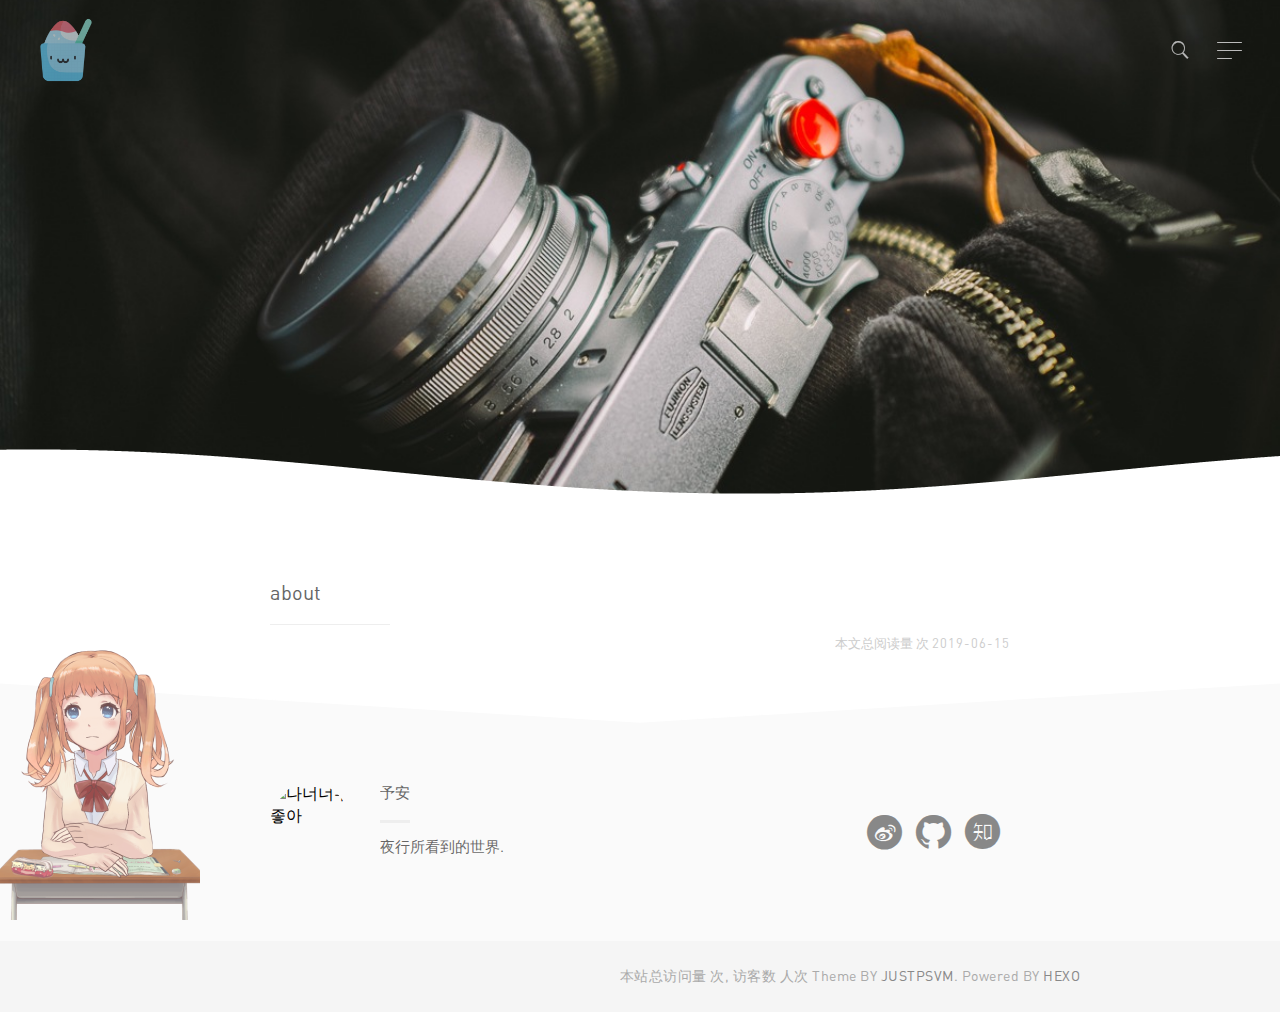
==== commit 9359ce8b: "Site updated: 2019-08-25 18:13:12" ====
--- a/about/index.html
+++ b/about/index.html
@@ -7,7 +7,7 @@
     <meta name="viewport" content="width=device-width, initial-scale=1, maximum-scale=1">
     
     
-      <link rel="icon" href="/g5.png">
+      <link rel="icon" href="/d6.png">
     
 
     <link rel="stylesheet" href="/css/style.css">
@@ -20,7 +20,7 @@
 <script src="/live2dw/lib/L2Dwidget.min.js?094cbace49a39548bed64abff5988b05"></script><script>L2Dwidget.init({"pluginRootPath":"live2dw/","pluginJsPath":"lib/","pluginModelPath":"assets/","tagMode":false,"debug":false,"model":{"jsonPath":"/live2dw/assets/assets/shizuku.model.json"},"display":{"position":"left","width":200,"height":350},"mobile":{"show":false},"react":{"opacity":0.7},"log":false});</script><script src="/live2dw/lib/L2Dwidget.min.js?094cbace49a39548bed64abff5988b05"></script><script>L2Dwidget.init({"pluginRootPath":"live2dw/","pluginJsPath":"lib/","pluginModelPath":"assets/","tagMode":false,"debug":false,"model":{"jsonPath":"/live2dw/assets/assets/shizuku.model.json"},"display":{"position":"left","width":200,"height":350},"mobile":{"show":false},"react":{"opacity":0.7},"log":false});</script></body></html>
 <header>
 	<a id="logo" href="/" title="予安">
-	<img src="/g5.png" alt="予安"></a>
+	<img src="/d6.png" alt="予安"></a>
 	
 	
 		<!--搜索栏-->
